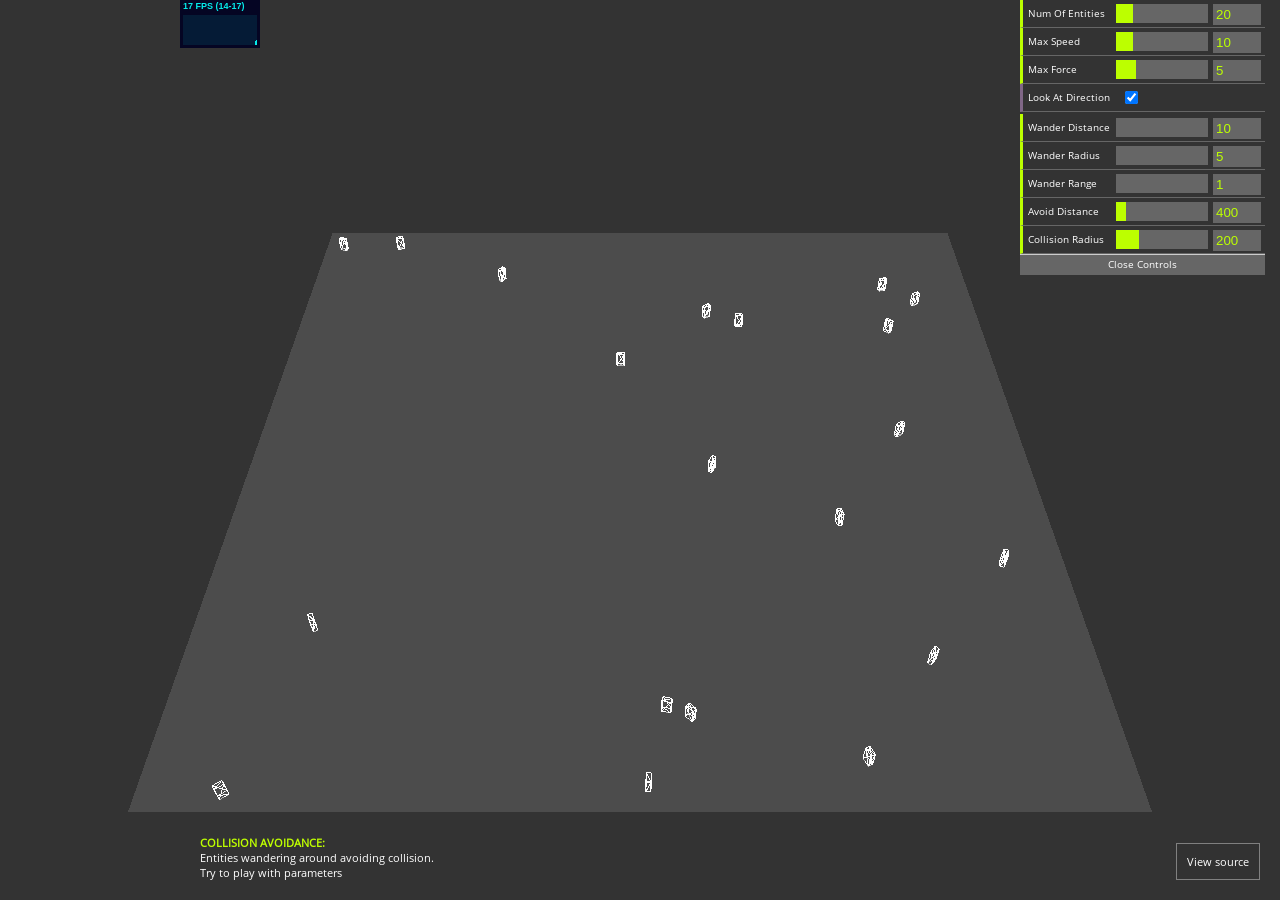
==== Internetworking-and-web-programming/Idea_projects/crowdcrushprevention/prototype1/examples/CollisionAvoidance.html @ d18be6f0 "added some examples prototypes for ccp" ====
<!DOCTYPE html>
<html lang="en">
<head>
    <meta charset="UTF-8">
    <title>Steering Behaviours: COLLISION AVOIDANCE</title>

    <script src="../libs/dat.gui.min.js"></script>
    <script src="../libs/stats.min.js"></script>
    <script src="../libs/three.min.js"></script>
    <script src="../js/threejs/controls/OrbitControls.js"></script>
    <script src="../js/ThreeSteer.js"></script>
    <link rel="stylesheet" type="text/css" href="css/main.css"/>
    <link rel="stylesheet" type="text/css" href="css/gui.css"/>
</head>
<script>
    var container;
    var camera;

    var scene, renderer;
    var controls;
    var stats;
    var entity;
    var ball;
    var boundaries;
    var entities
    var params




   function init(element)
   {
       container= document.getElementById(element);
       camera = new THREE.PerspectiveCamera(45, window.innerWidth / window.innerHeight, 1, 50000);
       scene = new THREE.Scene();

       renderer = new THREE.WebGLRenderer({ alpha: true });
       renderer.setClearColor( 0x333333, 0);
       renderer.setSize(window.innerWidth, window.innerHeight);
       renderer.domElement.style.position = 'absolute';
       renderer.domElement.style.top = 0;
       container.appendChild(renderer.domElement);

       camera.position.set(0, 10000, 10000);
       camera.lookAt(new THREE.Vector3(0,0,0));

       controls = new THREE.OrbitControls(camera, renderer.domElement);
       controls.maxPolarAngle = Math.PI * 0.5;
       controls.minDistance = 100;
       controls.maxDistance = 30000;

       stats = new Stats();
       stats.domElement.style.position = 'absolute';
       stats.domElement.style.bottom = '0px';
       stats.domElement.style.left='180px'
       stats.domElement.style.zIndex = 100;
       container.appendChild( stats.domElement );

       // Floor
       var floorGeometry=new THREE.PlaneGeometry(10000,10000, 32 );
       var floorMaterial=new THREE.MeshBasicMaterial({color: 0x666666, transparent: true, opacity: 0.5});
       var floor=new THREE.Mesh( floorGeometry, floorMaterial );
       floor.rotation.x=-Math.PI*.5;
       scene.add(floor);

       params={maxSpeed:10, maxForce:5, lookAtDirection:true, wanderDistance:10, wanderRadius:5, wanderRange:1, numEntities:20, radius:200,  avoidDistance:400}

       // Entity Mesh
       var geometry = new THREE.BoxGeometry( 100, 200, 50 );
       var material = new THREE.MeshBasicMaterial( { color: 0xFFFFFF, wireframe: true } );


       // Entities
       entities=[]
       for(var i=0;i<params.numEntities;i++)
       {
           var mesh=new THREE.Mesh(geometry, material)
           mesh.position.setY(100)
           var entity=new SteeringEntity(mesh)
           entity.position.set(Math.random() * (5000 - (-5000)) + (-5000) ,0,Math.random() * (5000 - (-5000)) + (-5000));
           entities.push(entity)
           scene.add(entity);
       }


       //Plane boundaries (do not cross)
       boundaries=new THREE.Box3(new THREE.Vector3(-5000,0, -5000), new THREE.Vector3(5000, 0, 5000));

       //Gui

       var gui = new dat.GUI();
       var quantity = gui.add(params, 'numEntities', 2, 100).name("Num Of Entities").step(1);
       quantity.onFinishChange(function(value) {
           for(var i=0;i<entities.length;i++)
           {
               scene.remove(entities[i])
               entities[i].mesh.geometry.dispose()
               entities[i].mesh.material.dispose()
           }

           entities=[]

           for(var i=0;i<value;i++)
           {
               var mesh=new THREE.Mesh(geometry, material)
               mesh.position.setY(100);
               var entity=new SteeringEntity(mesh)
               entity.position.set(Math.random() * (5000 - (-5000)) + (-5000) ,0,Math.random() * (5000 - (-5000)) + (-5000));
               entities.push(entity)
               scene.add(entity);

           }
       });
       gui.add(params, 'maxSpeed', 1, 50).name('Max Speed').step(1);
       gui.add(params, 'maxForce', 1, 20).name('Max Force').step(1);
       gui.add(params, 'lookAtDirection').name('Look At Direction');
       gui.add(params, 'wanderDistance', 10, 100).name('Wander Distance').step(1);
       gui.add(params, 'wanderRadius', 5, 1000).name('Wander Radius').step(1);
       gui.add(params, 'wanderRange', 1, 20).name('Wander Range').step(1);
       gui.add(params, 'avoidDistance', 200, 2000).name('Avoid Distance').step(1);
       gui.add(params, 'radius', 100, 500).name('Collision Radius').step(1);

       window.addEventListener('resize', onWindowResize, false);

       animate();
   }


    function onWindowResize()
    {
        camera.aspect = window.innerWidth / window.innerHeight;
        camera.updateProjectionMatrix();
        renderer.setSize(window.innerWidth, window.innerHeight);
    }

    function animate()
    {
        requestAnimationFrame(animate);

        for(var i=0;i<entities.length;i++)
        {
            entities[i].maxSpeed=params.maxSpeed;
            entities[i].maxForce=params.maxForce;
            entities[i].wanderDistance=params.wanderDistance;
            entities[i].wanderRadius=params.wanderRadius;
            entities[i].wanderRange=params.wanderRange;
            entities[i].avoidDistance=params.avoidDistance;
            entities[i].radius=params.radius;
            entities[i].wander();
            entities[i].avoid(entities)
            if(params.lookAtDirection)
                entities[i].lookWhereGoing(true);
            else
                entities[i].rotation.set(0,0,0)

            entities[i].update()
            entities[i].bounce(boundaries)

        }
        controls.update();
        renderer.render(scene, camera);
        stats.update();


    }
</script>

<body onload="init('container')">
    <div id="container"></div>
    <div id="msg"><span style="color:#BFFF00; font-weight: bold">COLLISION AVOIDANCE:</span><br>Entities wandering around avoiding collision.<br>Try to play with parameters </div>
    <a href="https://github.com/erosmarcon/three-steer/blob/master/examples/CollisionAvoidance.html" target="_blank"><div class="view-source">View source</div></a>
</body>

</html>
---- Internetworking-and-web-programming/Idea_projects/crowdcrushprevention/prototype1/examples/css/main.css ----
@font-face
{
    font-family: 'opensans';
    src: url('../assets/fonts/open-sans/open-sans-v13-latin-regular.woff2') format('woff2'), url('../assets/fonts/open-sans/open-sans-v13-latin-regular.woff') format('woff');
    font-weight: normal;
    font-style: normal;
}

@font-face
{
    font-family: 'opensans-bold';
    src: url('../assets/fonts/open-sans/open-sans-v13-latin-700.woff2') format('woff2'), url('../assets/fonts/open-sans/open-sans-v13-latin-700.woff') format('woff');
    font-weight: normal;
    font-style: normal;
}

body
{
    color:#FFFFFF;
    background-color: #333333;
    margin: 0;
    overflow: hidden;
    padding:0;
    height:100%;
}

a
{
    color:#FFFFFF;
}

.view-source
{
    font-family: 'opensans';
    right: 20px;
    bottom: 20px;
    position: absolute;
    font-size: 11px;
    border: 1px solid gray;
    background-color: rgba(51, 51, 51, 0.5);
    padding: 10px;
    cursor: pointer;
    cursor: hand;
}

.view-source:hover
{
    background-color: rgba(0, 0, 0, 0.2);
    color:#BCFF00;
}

#container
{
    position: absolute;
}

#loading-msg
{
    font-family: 'opensans-bold';
    position: absolute;
    font-size:11px;
    top:50%;
    width: 100%;
    text-align: center;
    color:#BCFF00;
}

#msg
{
    font-family: 'opensans';
    left:200px;
    bottom: 20px;
    position: absolute;
    font-size:11px;
    width:300px;

}
---- Internetworking-and-web-programming/Idea_projects/crowdcrushprevention/prototype1/examples/css/gui.css ----
@font-face
{
    font-family: 'opensans';
    src: url('../assets/fonts/open-sans/open-sans-v13-latin-regular.woff2') format('woff2'), url('../assets/fonts/open-sans/open-sans-v13-latin-regular.woff') format('woff');
    font-weight: normal;
    font-style: normal;
}

@font-face
{
    font-family: 'opensans-bold';
    src: url('../assets/fonts/open-sans/open-sans-v13-latin-700.woff2') format('woff2'), url('../assets/fonts/open-sans/open-sans-v13-latin-700.woff') format('woff');
    font-weight: normal;
    font-style: normal;
}


.dg.main.taller-than-window .close-button {
    border-top: 1px solid #CCCCCC;
}

.dg.main .close-button {
    background-color: #666666;
    border-top: 1px solid #CCCCCC;
}

.dg.main .close-button:hover {
    background-color: #888888;
}

.dg {
    color: #FFFFFF;
    text-shadow: none !important;
    font-size: 10px;
    font-family: 'opensans';


}

.dg.main::-webkit-scrollbar {
    background: #fafafa;
}

.dg.main::-webkit-scrollbar-thumb {
    background: #bbb;
}

.dg li:not(.folder) {
    background: #333333;
    border-bottom: 1px solid #666666;
}

.dg li.folder {
    background: #333333;
    border-bottom: 1px dotted #333333;
}

.dg li.save-row .button {
    text-shadow: none !important;
}

.dg li.title {
    background: #666666 url([data-uri]) 6px 10px no-repeat;
    color: #BCFF00;
}

.dg .cr.function:hover,.dg .cr.boolean:hover {
    background: #666666;
}

.dg .c input[type=text] {
    background: #666666;
}

.dg .c input[type=text]:hover {
    background: #666666;
}

.dg .c input[type=text]:focus {
    background: #888888;
    color: #FFFFFF;
}

.dg .c .slider {
    background: #666666;
}

.dg .c .slider:hover {
    background: #666666;;
}


.dg .c .slider-fg {
    background: #BCFF00;
}

.dg .c .slider:hover .slider-fg {
    background: #BCFF00;
}

.dg .cr.number {
    border-left: 3px solid #BCFF00;
}

.dg .cr.number input[type=text] {
    color: #BCFF00;
}
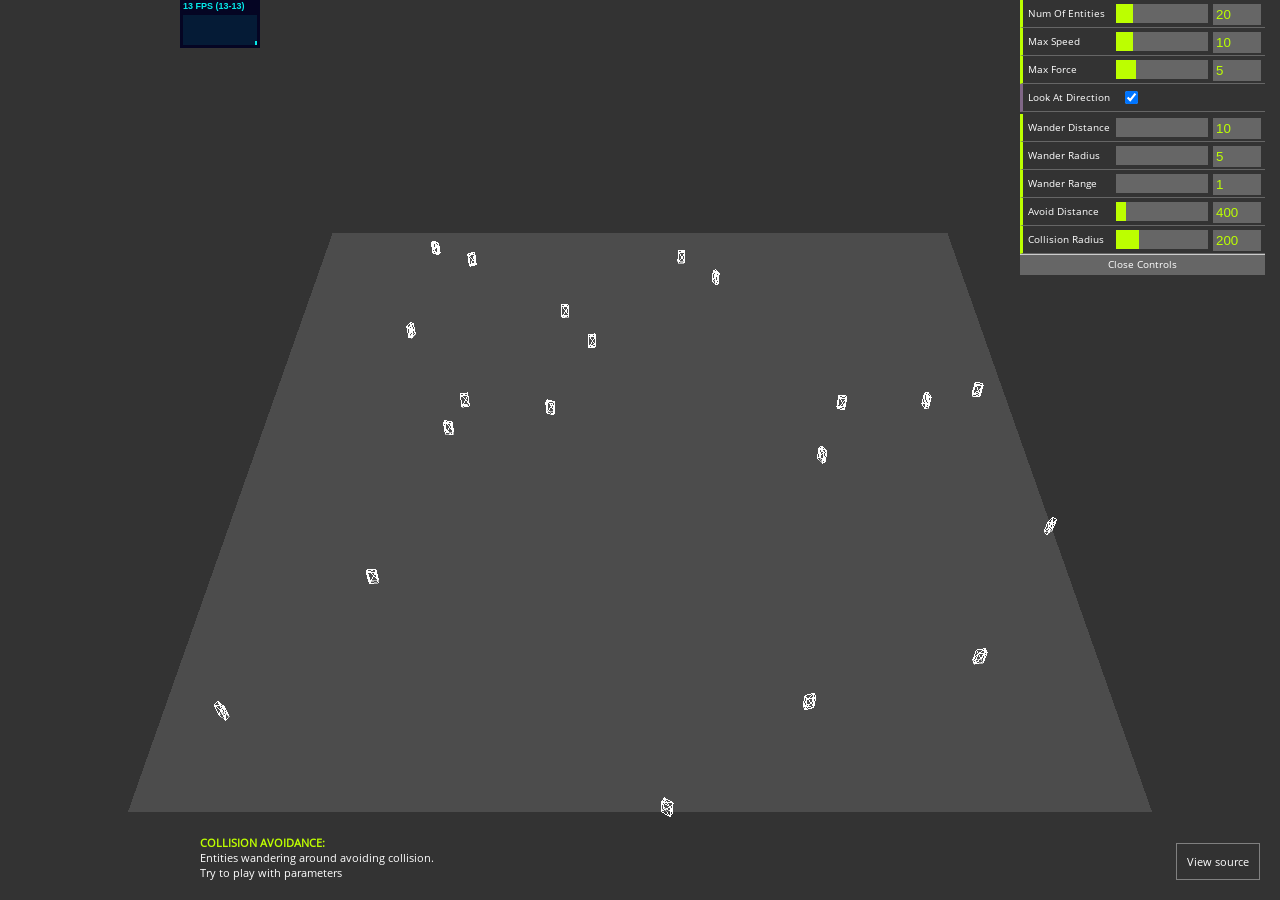
==== commit 3a6f0860: "w/e" ====
--- a/Internetworking-and-web-programming/Idea_projects/crowdcrushprevention/prototype1/examples/CollisionAvoidance.html
+++ b/Internetworking-and-web-programming/Idea_projects/crowdcrushprevention/prototype1/examples/CollisionAvoidance.html
@@ -24,9 +24,6 @@
     var boundaries;
     var entities
     var params
-
-
-
 
    function init(element)
    {
